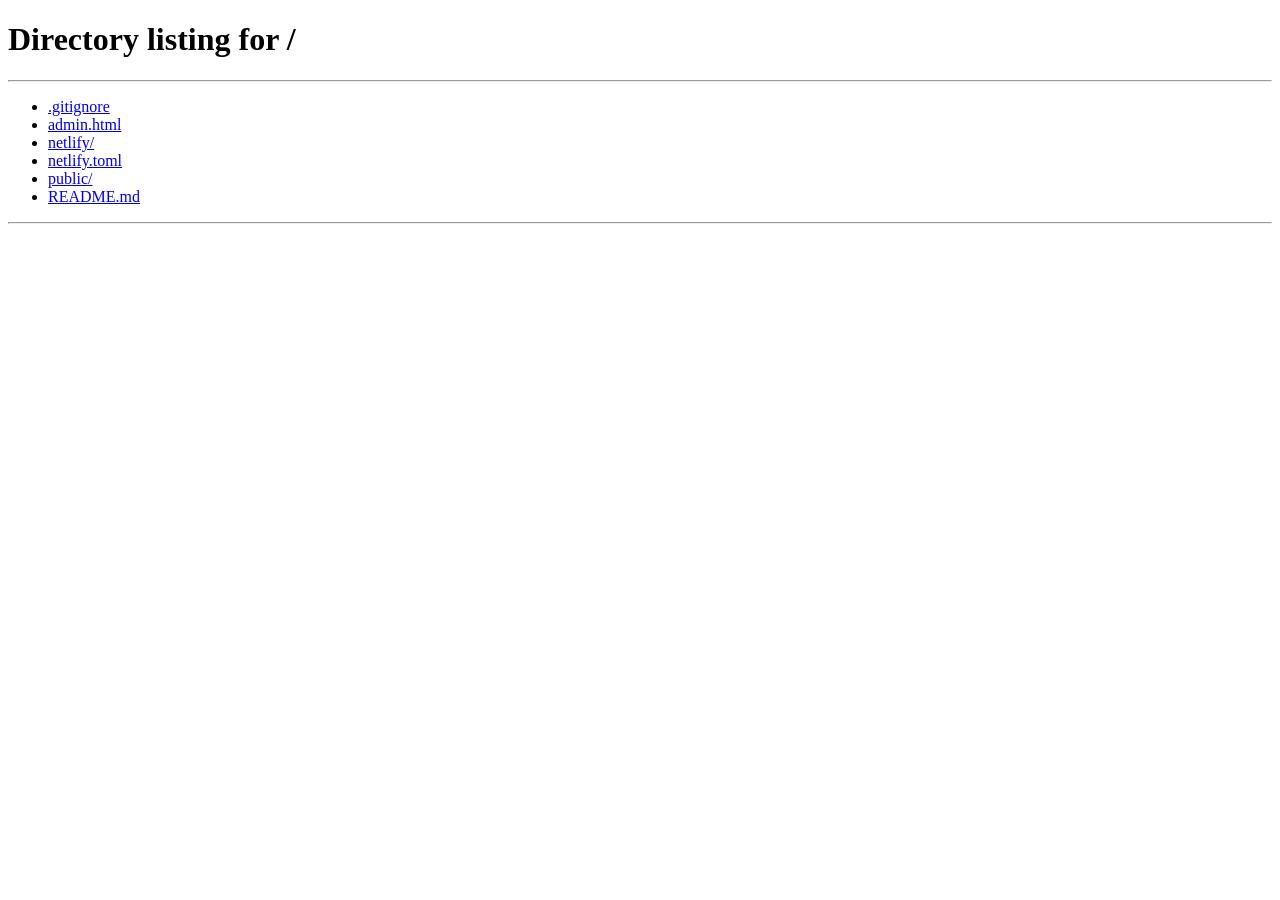
==== admin.html @ 7bcc0b9f "Add files via upload" ====
<!DOCTYPE html>
<html lang="en">
<head>
    <meta charset="UTF-8">
    <meta name="viewport" content="width=device-width, initial-scale=1.0">
    <title>Admin Panel - Ink & Soul</title>
    <link rel="stylesheet" href="styles.css">
    <style>
        .admin-container {
            max-width: 1000px;
            margin: 0 auto;
            padding: 2rem 1rem;
        }
        .admin-header {
            display: flex;
            justify-content: space-between;
            align-items: center;
            flex-wrap: wrap;
            gap: 1rem;
            margin-bottom: 2rem;
            padding-bottom: 1rem;
            border-bottom: 2px solid #ddd;
        }
        .admin-header h1 { font-size: 2rem; }
        .admin-header .logout-btn {
            background: #dc3545;
            color: #fff;
            border: none;
            padding: 0.5rem 1.5rem;
            border-radius: 6px;
            cursor: pointer;
        }
        .admin-header .logout-btn:hover { background: #c82333; }
        .upload-section {
            background: #f8f8f8;
            padding: 1.5rem;
            border-radius: 8px;
            margin-bottom: 2rem;
        }
        .upload-section h3 { margin-bottom: 1rem; }
        .upload-buttons { display: flex; gap: 1rem; flex-wrap: wrap; }
        .upload-btn {
            padding: 0.8rem 2rem;
            border: none;
            border-radius: 6px;
            color: #fff;
            font-weight: 600;
            cursor: pointer;
            transition: background 0.3s;
        }
        .upload-btn.flash { background: #28a745; }
        .upload-btn.flash:hover { background: #218838; }
        .upload-btn.portfolio { background: #007bff; }
        .upload-btn.portfolio:hover { background: #0069d9; }
        .upload-btn:disabled { opacity: 0.5; cursor: not-allowed; }
        .upload-status {
            margin-top: 1rem;
            padding: 0.8rem;
            border-radius: 6px;
            display: none;
        }
        .upload-status.success { display: block; background: #d4edda; color: #155724; }
        .upload-status.error { display: block; background: #f8d7da; color: #721c24; }
        .image-section { margin-bottom: 2rem; }
        .image-section h3 { margin-bottom: 0.5rem; }
        .image-section .count { color: #666; font-size: 0.9rem; margin-bottom: 1rem; }
        .image-grid-admin {
            display: grid;
            grid-template-columns: repeat(auto-fill, minmax(150px, 1fr));
            gap: 1rem;
        }
        .image-item-admin {
            position: relative;
            aspect-ratio: 1 / 1;
            border-radius: 8px;
            overflow: hidden;
            box-shadow: 0 2px 8px rgba(0,0,0,0.1);
            background: #ddd;
        }
        .image-item-admin img {
            width: 100%;
            height: 100%;
            object-fit: cover;
        }
        .image-item-admin .delete-btn {
            position: absolute;
            top: 5px;
            right: 5px;
            background: rgba(220,53,69,0.9);
            color: #fff;
            border: none;
            border-radius: 50%;
            width: 30px;
            height: 30px;
            font-size: 1.2rem;
            cursor: pointer;
            display: flex;
            align-items: center;
            justify-content: center;
        }
        .image-item-admin .delete-btn:hover { background: #c82333; }
        .image-item-admin .filename {
            position: absolute;
            bottom: 0;
            left: 0;
            right: 0;
            background: rgba(0,0,0,0.7);
            color: #fff;
            padding: 0.3rem;
            font-size: 0.7rem;
            text-align: center;
            overflow: hidden;
            text-overflow: ellipsis;
            white-space: nowrap;
        }
        .action-section {
            margin-top: 2rem;
            padding-top: 1.5rem;
            border-top: 2px solid #ddd;
        }
        .action-section .btn {
            padding: 0.8rem 2rem;
            border: none;
            border-radius: 6px;
            font-weight: 600;
            cursor: pointer;
        }
        .action-section .btn.regenerate { background: #ffc107; color: #212529; }
        .action-section .btn.regenerate:hover { background: #e0a800; }
        .action-section .btn:disabled { opacity: 0.5; cursor: not-allowed; }
        .action-status {
            margin-top: 0.5rem;
            padding: 0.5rem;
            border-radius: 6px;
        }
        .action-status.success { background: #d4edda; color: #155724; }
        .action-status.error { background: #f8d7da; color: #721c24; }
        .file-input-hidden { display: none; }
        @media (max-width: 600px) {
            .admin-header h1 { font-size: 1.5rem; }
            .upload-buttons { flex-direction: column; }
            .upload-btn { text-align: center; }
            .image-grid-admin { grid-template-columns: repeat(auto-fill, minmax(100px, 1fr)); }
        }
    </style>
</head>
<body>
    <div class="admin-container">
        <div class="admin-header">
            <h1>🔐 Admin Panel</h1>
            <button class="logout-btn" onclick="logout()">Logout</button>
        </div>
        <div class="upload-section">
            <h3>📤 Upload Images</h3>
            <div class="upload-buttons">
                <button class="upload-btn flash" onclick="triggerUpload('flash')">Upload to Flash</button>
                <button class="upload-btn portfolio" onclick="triggerUpload('portfolio')">Upload to Portfolio</button>
            </div>
            <input type="file" id="file-input" class="file-input-hidden" multiple accept="image/*">
            <div id="upload-status" class="upload-status"></div>
        </div>
        <div class="image-section">
            <h3>🎨 Flash Images</h3>
            <p class="count" id="flash-count">0 images</p>
            <div class="image-grid-admin" id="flash-admin-grid"><p>Loading...</p></div>
        </div>
        <div class="image-section">
            <h3>🖼️ Portfolio Images</h3>
            <p class="count" id="portfolio-count">0 images</p>
            <div class="image-grid-admin" id="portfolio-admin-grid"><p>Loading...</p></div>
        </div>
        <div class="action-section">
            <button class="btn regenerate" onclick="triggerWorkflow()">🔄 Regenerate JSON</button>
            <div id="action-status" class="action-status" style="display:none;"></div>
        </div>
    </div>
    <script>
        const CONFIG = {
            ADMIN_USER: 'wife',
            ADMIN_PASS: 'tattoo2026',
            GITHUB: { owner: 'your-username', repo: 'tattoo-shop' }
        };
        
        (function checkAuth() {
            if (localStorage.getItem('admin') !== 'true') window.location.href = '/';
        })();
        
        let currentCategory = '';
        const fileInput = document.getElementById('file-input');
        const uploadStatus = document.getElementById('upload-status');
        const flashAdminGrid = document.getElementById('flash-admin-grid');
        const portfolioAdminGrid = document.getElementById('portfolio-admin-grid');
        const flashCount = document.getElementById('flash-count');
        const portfolioCount = document.getElementById('portfolio-count');
        const actionStatus = document.getElementById('action-status');
        
        function triggerUpload(category) {
            currentCategory = category;
            fileInput.click();
        }
        
        fileInput.addEventListener('change', async (e) => {
            const files = e.target.files;
            if (!files.length) return;
            const category = currentCategory;
            const btn = document.querySelector(`.upload-btn.${category}`);
            btn.disabled = true;
            showStatus('upload', 'Uploading...', '');
            let successCount = 0;
            for (const file of files) {
                try {
                    await uploadFile(category, file);
                    successCount++;
                } catch (error) { console.error('Upload failed:', error); }
            }
            if (successCount > 0) {
                showStatus('upload', `✅ ${successCount} image(s) uploaded!`, 'success');
                loadAdminImages();
                await triggerWorkflow();
            }
            btn.disabled = false;
            fileInput.value = '';
        });
        
        async function uploadFile(category, file) {
            const token = await getGitHubToken();
            const path = `public/images/${category}/${file.name}`;
            const reader = new FileReader();
            const base64 = await new Promise((resolve) => {
                reader.onload = (e) => resolve(e.target.result.split(',')[1]);
                reader.readAsDataURL(file);
            });
            const response = await fetch(`https://api.github.com/repos/${CONFIG.GITHUB.owner}/${CONFIG.GITHUB.repo}/contents/${path}`, {
                method: 'PUT',
                headers: { 'Authorization': `token ${token}`, 'Content-Type': 'application/json' },
                body: JSON.stringify({ message: `Add ${category} image: ${file.name}`, content: base64, branch: 'main' })
            });
            if (!response.ok) throw new Error('Upload failed');
            return await response.json();
        }
        
        async function deleteImage(category, filename) {
            if (!confirm(`Delete "${filename}"?`)) return;
            const token = await getGitHubToken();
            const path = `public/images/${category}/${filename}`;
            try {
                const shaResponse = await fetch(`https://api.github.com/repos/${CONFIG.GITHUB.owner}/${CONFIG.GITHUB.repo}/contents/${path}`);
                if (!shaResponse.ok) throw new Error('File not found');
                const shaData = await shaResponse.json();
                const response = await fetch(`https://api.github.com/repos/${CONFIG.GITHUB.owner}/${CONFIG.GITHUB.repo}/contents/${path}`, {
                    method: 'DELETE',
                    headers: { 'Authorization': `token ${token}`, 'Content-Type': 'application/json' },
                    body: JSON.stringify({ message: `Delete ${category} image: ${filename}`, sha: shaData.sha, branch: 'main' })
                });
                if (!response.ok) throw new Error('Delete failed');
                loadAdminImages();
                await triggerWorkflow();
            } catch (error) {
                alert(`Failed to delete: ${error.message}`);
            }
        }
        
        async function getGitHubToken() {
            const response = await fetch('/.netlify/functions/get-token');
            if (response.ok) { const data = await response.json(); return data.token; }
            return prompt('Enter GitHub Personal Access Token:');
        }
        
        async function loadAdminImages() {
            await Promise.all([
                loadCategoryImages('flash', flashAdminGrid, flashCount),
                loadCategoryImages('portfolio', portfolioAdminGrid, portfolioCount)
            ]);
        }
        
        async function loadCategoryImages(category, container, countElement) {
            try {
                const jsonFile = category === 'flash' ? '/flash.json' : '/portfolio.json';
                const response = await fetch(jsonFile);
                if (!response.ok) throw new Error('Failed to load');
                const data = await response.json();
                const images = data[category] || [];
                if (images.length === 0) {
                    container.innerHTML = '<p>No images yet.</p>';
                    countElement.textContent = '0 images';
                    return;
                }
                container.innerHTML = images.map(item => {
                    const imagePath = item.image || item;
                    const filename = imagePath.split('/').pop();
                    return `<div class="image-item-admin">
                        <img src="${imagePath}" alt="${filename}">
                        <button class="delete-btn" onclick="deleteImage('${category}', '${filename}')">✕</button>
                        <div class="filename">${filename}</div>
                    </div>`;
                }).join('');
                countElement.textContent = `${images.length} images`;
            } catch (error) {
                container.innerHTML = '<p>Error loading images.</p>';
            }
        }
        
        async function triggerWorkflow() {
            showStatus('action', '⏳ Triggering workflow...', '');
            const token = await getGitHubToken();
            try {
                const response = await fetch(`https://api.github.com/repos/${CONFIG.GITHUB.owner}/${CONFIG.GITHUB.repo}/actions/workflows/generate-json.yml/dispatches`, {
                    method: 'POST',
                    headers: { 'Authorization': `token ${token}`, 'Content-Type': 'application/json' },
                    body: JSON.stringify({ ref: 'main' })
                });
                if (response.ok) {
                    showStatus('action', '✅ Workflow triggered! Site updates in ~2 min.', 'success');
                } else {
                    showStatus('action', '❌ Failed to trigger workflow.', 'error');
                }
            } catch (error) {
                showStatus('action', `❌ Error: ${error.message}`, 'error');
            }
        }
        
        function showStatus(type, message, className) {
            const element = type === 'upload' ? uploadStatus : actionStatus;
            element.textContent = message;
            element.className = className || '';
            element.style.display = message ? 'block' : 'none';
        }
        
        function logout() {
            localStorage.removeItem('admin');
            window.location.href = '/';
        }
        
        loadAdminImages();
        setInterval(loadAdminImages, 30000);
        window.triggerUpload = triggerUpload;
        window.deleteImage = deleteImage;
        window.triggerWorkflow = triggerWorkflow;
        window.logout = logout;
    </script>
</body>
</html>
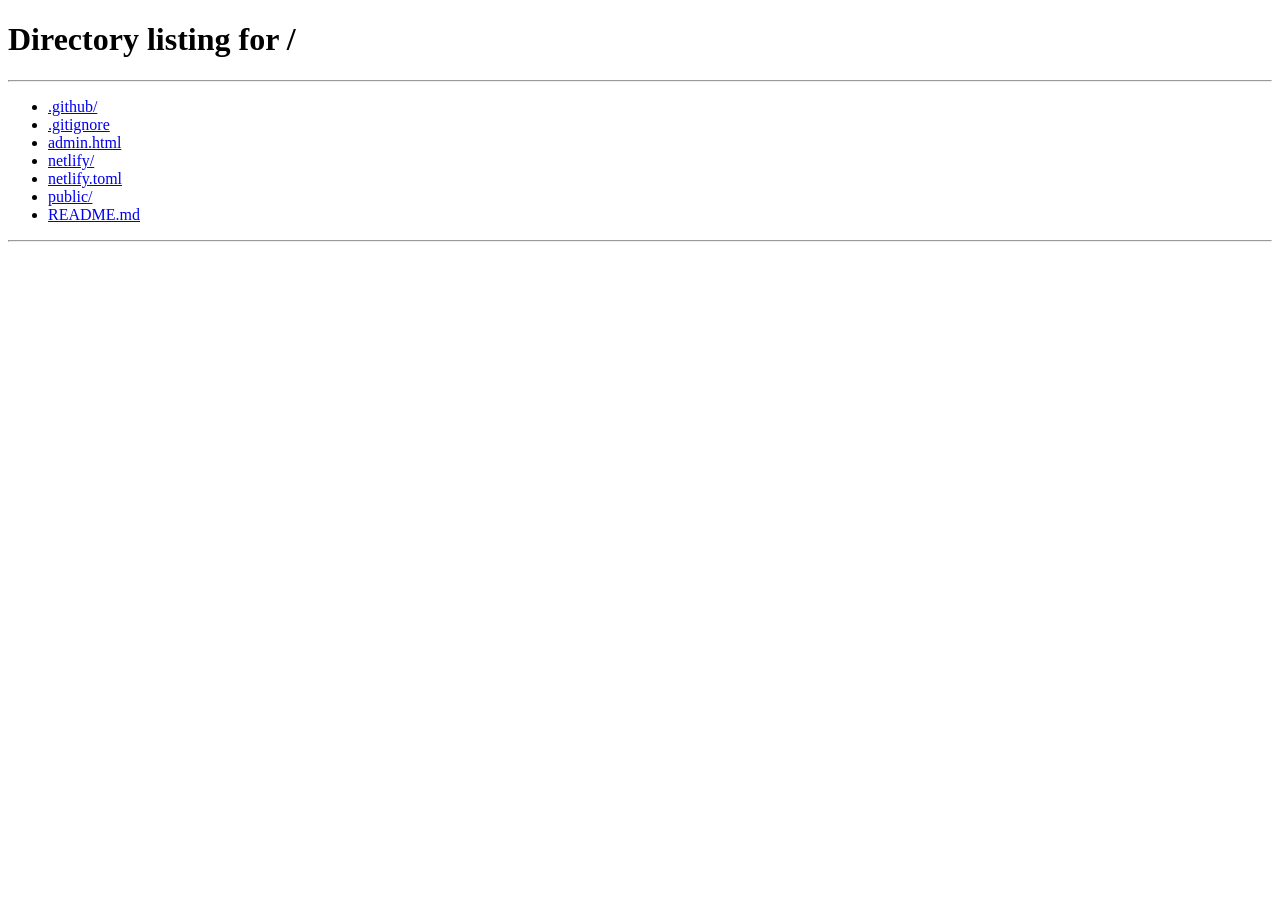
==== commit 19001e8e: "Update GitHub repo owner and name in admin.html" ====
--- a/admin.html
+++ b/admin.html
@@ -178,7 +178,7 @@
         const CONFIG = {
             ADMIN_USER: 'wife',
             ADMIN_PASS: 'tattoo2026',
-            GITHUB: { owner: 'your-username', repo: 'tattoo-shop' }
+            GITHUB: { owner: 'Skatecrete', repo: 'SamsmShopRepo' }
         };
         
         (function checkAuth() {
@@ -339,4 +339,4 @@
         window.logout = logout;
     </script>
 </body>
-</html>+</html>
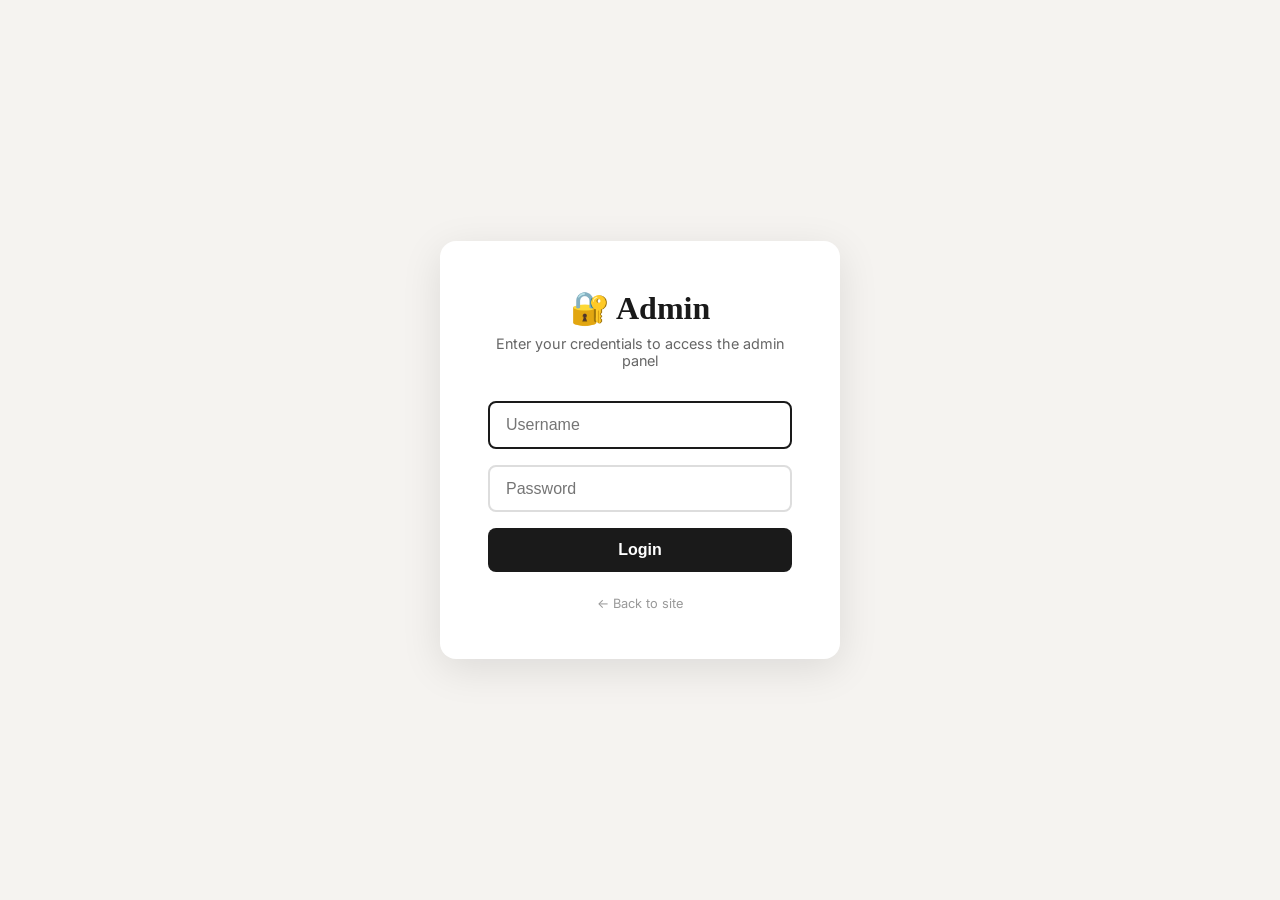
==== commit ca72968a: "Transform admin panel to login interface Updated the admin panel to a login interface with improved " ====
--- a/admin.html
+++ b/admin.html
@@ -3,340 +3,125 @@
 <head>
     <meta charset="UTF-8">
     <meta name="viewport" content="width=device-width, initial-scale=1.0">
-    <title>Admin Panel - Ink & Soul</title>
-    <link rel="stylesheet" href="styles.css">
+    <title>Admin Login - SkinPrints and Piercings</title>
+    <link href="https://fonts.googleapis.com/css2?family=Inter:wght@400;600;700&display=swap" rel="stylesheet">
     <style>
-        .admin-container {
-            max-width: 1000px;
-            margin: 0 auto;
-            padding: 2rem 1rem;
+        * {
+            margin: 0;
+            padding: 0;
+            box-sizing: border-box;
         }
-        .admin-header {
+        body {
+            font-family: 'Inter', sans-serif;
+            background: #f5f3f0;
+            min-height: 100vh;
             display: flex;
-            justify-content: space-between;
             align-items: center;
-            flex-wrap: wrap;
-            gap: 1rem;
+            justify-content: center;
+        }
+        .login-container {
+            background: #fff;
+            padding: 3rem;
+            border-radius: 16px;
+            box-shadow: 0 10px 40px rgba(0,0,0,0.1);
+            max-width: 400px;
+            width: 90%;
+            text-align: center;
+        }
+        .login-container h1 {
+            font-family: 'Great Vibes', cursive;
+            font-size: 2rem;
+            color: #1a1a1a;
+            margin-bottom: 0.5rem;
+        }
+        .login-container p {
+            color: #666;
+            font-size: 0.9rem;
             margin-bottom: 2rem;
-            padding-bottom: 1rem;
-            border-bottom: 2px solid #ddd;
         }
-        .admin-header h1 { font-size: 2rem; }
-        .admin-header .logout-btn {
-            background: #dc3545;
+        .login-container input {
+            width: 100%;
+            padding: 0.8rem 1rem;
+            margin-bottom: 1rem;
+            border: 2px solid #ddd;
+            border-radius: 8px;
+            font-size: 1rem;
+            transition: border-color 0.3s;
+        }
+        .login-container input:focus {
+            outline: none;
+            border-color: #1a1a1a;
+        }
+        .login-container button {
+            width: 100%;
+            padding: 0.8rem;
+            background: #1a1a1a;
             color: #fff;
             border: none;
-            padding: 0.5rem 1.5rem;
-            border-radius: 6px;
-            cursor: pointer;
-        }
-        .admin-header .logout-btn:hover { background: #c82333; }
-        .upload-section {
-            background: #f8f8f8;
-            padding: 1.5rem;
             border-radius: 8px;
-            margin-bottom: 2rem;
-        }
-        .upload-section h3 { margin-bottom: 1rem; }
-        .upload-buttons { display: flex; gap: 1rem; flex-wrap: wrap; }
-        .upload-btn {
-            padding: 0.8rem 2rem;
-            border: none;
-            border-radius: 6px;
-            color: #fff;
+            font-size: 1rem;
             font-weight: 600;
             cursor: pointer;
             transition: background 0.3s;
         }
-        .upload-btn.flash { background: #28a745; }
-        .upload-btn.flash:hover { background: #218838; }
-        .upload-btn.portfolio { background: #007bff; }
-        .upload-btn.portfolio:hover { background: #0069d9; }
-        .upload-btn:disabled { opacity: 0.5; cursor: not-allowed; }
-        .upload-status {
+        .login-container button:hover {
+            background: #333;
+        }
+        .login-container .error {
+            color: #dc3545;
+            font-size: 0.9rem;
             margin-top: 1rem;
-            padding: 0.8rem;
-            border-radius: 6px;
             display: none;
         }
-        .upload-status.success { display: block; background: #d4edda; color: #155724; }
-        .upload-status.error { display: block; background: #f8d7da; color: #721c24; }
-        .image-section { margin-bottom: 2rem; }
-        .image-section h3 { margin-bottom: 0.5rem; }
-        .image-section .count { color: #666; font-size: 0.9rem; margin-bottom: 1rem; }
-        .image-grid-admin {
-            display: grid;
-            grid-template-columns: repeat(auto-fill, minmax(150px, 1fr));
-            gap: 1rem;
+        .login-container .error.show {
+            display: block;
         }
-        .image-item-admin {
-            position: relative;
-            aspect-ratio: 1 / 1;
-            border-radius: 8px;
-            overflow: hidden;
-            box-shadow: 0 2px 8px rgba(0,0,0,0.1);
-            background: #ddd;
+        .login-container .back-link {
+            display: block;
+            margin-top: 1.5rem;
+            color: #999;
+            font-size: 0.8rem;
+            text-decoration: none;
         }
-        .image-item-admin img {
-            width: 100%;
-            height: 100%;
-            object-fit: cover;
-        }
-        .image-item-admin .delete-btn {
-            position: absolute;
-            top: 5px;
-            right: 5px;
-            background: rgba(220,53,69,0.9);
-            color: #fff;
-            border: none;
-            border-radius: 50%;
-            width: 30px;
-            height: 30px;
-            font-size: 1.2rem;
-            cursor: pointer;
-            display: flex;
-            align-items: center;
-            justify-content: center;
-        }
-        .image-item-admin .delete-btn:hover { background: #c82333; }
-        .image-item-admin .filename {
-            position: absolute;
-            bottom: 0;
-            left: 0;
-            right: 0;
-            background: rgba(0,0,0,0.7);
-            color: #fff;
-            padding: 0.3rem;
-            font-size: 0.7rem;
-            text-align: center;
-            overflow: hidden;
-            text-overflow: ellipsis;
-            white-space: nowrap;
-        }
-        .action-section {
-            margin-top: 2rem;
-            padding-top: 1.5rem;
-            border-top: 2px solid #ddd;
-        }
-        .action-section .btn {
-            padding: 0.8rem 2rem;
-            border: none;
-            border-radius: 6px;
-            font-weight: 600;
-            cursor: pointer;
-        }
-        .action-section .btn.regenerate { background: #ffc107; color: #212529; }
-        .action-section .btn.regenerate:hover { background: #e0a800; }
-        .action-section .btn:disabled { opacity: 0.5; cursor: not-allowed; }
-        .action-status {
-            margin-top: 0.5rem;
-            padding: 0.5rem;
-            border-radius: 6px;
-        }
-        .action-status.success { background: #d4edda; color: #155724; }
-        .action-status.error { background: #f8d7da; color: #721c24; }
-        .file-input-hidden { display: none; }
-        @media (max-width: 600px) {
-            .admin-header h1 { font-size: 1.5rem; }
-            .upload-buttons { flex-direction: column; }
-            .upload-btn { text-align: center; }
-            .image-grid-admin { grid-template-columns: repeat(auto-fill, minmax(100px, 1fr)); }
+        .login-container .back-link:hover {
+            color: #666;
         }
     </style>
 </head>
 <body>
-    <div class="admin-container">
-        <div class="admin-header">
-            <h1>🔐 Admin Panel</h1>
-            <button class="logout-btn" onclick="logout()">Logout</button>
-        </div>
-        <div class="upload-section">
-            <h3>📤 Upload Images</h3>
-            <div class="upload-buttons">
-                <button class="upload-btn flash" onclick="triggerUpload('flash')">Upload to Flash</button>
-                <button class="upload-btn portfolio" onclick="triggerUpload('portfolio')">Upload to Portfolio</button>
-            </div>
-            <input type="file" id="file-input" class="file-input-hidden" multiple accept="image/*">
-            <div id="upload-status" class="upload-status"></div>
-        </div>
-        <div class="image-section">
-            <h3>🎨 Flash Images</h3>
-            <p class="count" id="flash-count">0 images</p>
-            <div class="image-grid-admin" id="flash-admin-grid"><p>Loading...</p></div>
-        </div>
-        <div class="image-section">
-            <h3>🖼️ Portfolio Images</h3>
-            <p class="count" id="portfolio-count">0 images</p>
-            <div class="image-grid-admin" id="portfolio-admin-grid"><p>Loading...</p></div>
-        </div>
-        <div class="action-section">
-            <button class="btn regenerate" onclick="triggerWorkflow()">🔄 Regenerate JSON</button>
-            <div id="action-status" class="action-status" style="display:none;"></div>
-        </div>
+    <div class="login-container">
+        <h1>🔐 Admin</h1>
+        <p>Enter your credentials to access the admin panel</p>
+        <form id="login-form">
+            <input type="text" id="username" placeholder="Username" required autofocus>
+            <input type="password" id="password" placeholder="Password" required>
+            <button type="submit">Login</button>
+            <div class="error" id="error-msg">Invalid username or password.</div>
+        </form>
+        <a href="/" class="back-link">← Back to site</a>
     </div>
+
     <script>
-        const CONFIG = {
-            ADMIN_USER: 'wife',
-            ADMIN_PASS: 'tattoo2026',
-            GITHUB: { owner: 'Skatecrete', repo: 'SamsmShopRepo' }
-        };
-        
-        (function checkAuth() {
-            if (localStorage.getItem('admin') !== 'true') window.location.href = '/';
-        })();
-        
-        let currentCategory = '';
-        const fileInput = document.getElementById('file-input');
-        const uploadStatus = document.getElementById('upload-status');
-        const flashAdminGrid = document.getElementById('flash-admin-grid');
-        const portfolioAdminGrid = document.getElementById('portfolio-admin-grid');
-        const flashCount = document.getElementById('flash-count');
-        const portfolioCount = document.getElementById('portfolio-count');
-        const actionStatus = document.getElementById('action-status');
-        
-        function triggerUpload(category) {
-            currentCategory = category;
-            fileInput.click();
-        }
-        
-        fileInput.addEventListener('change', async (e) => {
-            const files = e.target.files;
-            if (!files.length) return;
-            const category = currentCategory;
-            const btn = document.querySelector(`.upload-btn.${category}`);
-            btn.disabled = true;
-            showStatus('upload', 'Uploading...', '');
-            let successCount = 0;
-            for (const file of files) {
-                try {
-                    await uploadFile(category, file);
-                    successCount++;
-                } catch (error) { console.error('Upload failed:', error); }
+        const ADMIN_USER = 'Samm';
+        const ADMIN_PASS = '0510';
+
+        document.getElementById('login-form').addEventListener('submit', function(e) {
+            e.preventDefault();
+            
+            const username = document.getElementById('username').value;
+            const password = document.getElementById('password').value;
+            const errorMsg = document.getElementById('error-msg');
+            
+            if (username === ADMIN_USER && password === ADMIN_PASS) {
+                localStorage.setItem('admin', 'true');
+                window.location.href = '/admin-dashboard.html';
+            } else {
+                errorMsg.classList.add('show');
+                setTimeout(function() {
+                    errorMsg.classList.remove('show');
+                }, 3000);
             }
-            if (successCount > 0) {
-                showStatus('upload', `✅ ${successCount} image(s) uploaded!`, 'success');
-                loadAdminImages();
-                await triggerWorkflow();
-            }
-            btn.disabled = false;
-            fileInput.value = '';
         });
-        
-        async function uploadFile(category, file) {
-            const token = await getGitHubToken();
-            const path = `public/images/${category}/${file.name}`;
-            const reader = new FileReader();
-            const base64 = await new Promise((resolve) => {
-                reader.onload = (e) => resolve(e.target.result.split(',')[1]);
-                reader.readAsDataURL(file);
-            });
-            const response = await fetch(`https://api.github.com/repos/${CONFIG.GITHUB.owner}/${CONFIG.GITHUB.repo}/contents/${path}`, {
-                method: 'PUT',
-                headers: { 'Authorization': `token ${token}`, 'Content-Type': 'application/json' },
-                body: JSON.stringify({ message: `Add ${category} image: ${file.name}`, content: base64, branch: 'main' })
-            });
-            if (!response.ok) throw new Error('Upload failed');
-            return await response.json();
-        }
-        
-        async function deleteImage(category, filename) {
-            if (!confirm(`Delete "${filename}"?`)) return;
-            const token = await getGitHubToken();
-            const path = `public/images/${category}/${filename}`;
-            try {
-                const shaResponse = await fetch(`https://api.github.com/repos/${CONFIG.GITHUB.owner}/${CONFIG.GITHUB.repo}/contents/${path}`);
-                if (!shaResponse.ok) throw new Error('File not found');
-                const shaData = await shaResponse.json();
-                const response = await fetch(`https://api.github.com/repos/${CONFIG.GITHUB.owner}/${CONFIG.GITHUB.repo}/contents/${path}`, {
-                    method: 'DELETE',
-                    headers: { 'Authorization': `token ${token}`, 'Content-Type': 'application/json' },
-                    body: JSON.stringify({ message: `Delete ${category} image: ${filename}`, sha: shaData.sha, branch: 'main' })
-                });
-                if (!response.ok) throw new Error('Delete failed');
-                loadAdminImages();
-                await triggerWorkflow();
-            } catch (error) {
-                alert(`Failed to delete: ${error.message}`);
-            }
-        }
-        
-        async function getGitHubToken() {
-            const response = await fetch('/.netlify/functions/get-token');
-            if (response.ok) { const data = await response.json(); return data.token; }
-            return prompt('Enter GitHub Personal Access Token:');
-        }
-        
-        async function loadAdminImages() {
-            await Promise.all([
-                loadCategoryImages('flash', flashAdminGrid, flashCount),
-                loadCategoryImages('portfolio', portfolioAdminGrid, portfolioCount)
-            ]);
-        }
-        
-        async function loadCategoryImages(category, container, countElement) {
-            try {
-                const jsonFile = category === 'flash' ? '/flash.json' : '/portfolio.json';
-                const response = await fetch(jsonFile);
-                if (!response.ok) throw new Error('Failed to load');
-                const data = await response.json();
-                const images = data[category] || [];
-                if (images.length === 0) {
-                    container.innerHTML = '<p>No images yet.</p>';
-                    countElement.textContent = '0 images';
-                    return;
-                }
-                container.innerHTML = images.map(item => {
-                    const imagePath = item.image || item;
-                    const filename = imagePath.split('/').pop();
-                    return `<div class="image-item-admin">
-                        <img src="${imagePath}" alt="${filename}">
-                        <button class="delete-btn" onclick="deleteImage('${category}', '${filename}')">✕</button>
-                        <div class="filename">${filename}</div>
-                    </div>`;
-                }).join('');
-                countElement.textContent = `${images.length} images`;
-            } catch (error) {
-                container.innerHTML = '<p>Error loading images.</p>';
-            }
-        }
-        
-        async function triggerWorkflow() {
-            showStatus('action', '⏳ Triggering workflow...', '');
-            const token = await getGitHubToken();
-            try {
-                const response = await fetch(`https://api.github.com/repos/${CONFIG.GITHUB.owner}/${CONFIG.GITHUB.repo}/actions/workflows/generate-json.yml/dispatches`, {
-                    method: 'POST',
-                    headers: { 'Authorization': `token ${token}`, 'Content-Type': 'application/json' },
-                    body: JSON.stringify({ ref: 'main' })
-                });
-                if (response.ok) {
-                    showStatus('action', '✅ Workflow triggered! Site updates in ~2 min.', 'success');
-                } else {
-                    showStatus('action', '❌ Failed to trigger workflow.', 'error');
-                }
-            } catch (error) {
-                showStatus('action', `❌ Error: ${error.message}`, 'error');
-            }
-        }
-        
-        function showStatus(type, message, className) {
-            const element = type === 'upload' ? uploadStatus : actionStatus;
-            element.textContent = message;
-            element.className = className || '';
-            element.style.display = message ? 'block' : 'none';
-        }
-        
-        function logout() {
-            localStorage.removeItem('admin');
-            window.location.href = '/';
-        }
-        
-        loadAdminImages();
-        setInterval(loadAdminImages, 30000);
-        window.triggerUpload = triggerUpload;
-        window.deleteImage = deleteImage;
-        window.triggerWorkflow = triggerWorkflow;
-        window.logout = logout;
     </script>
 </body>
 </html>
